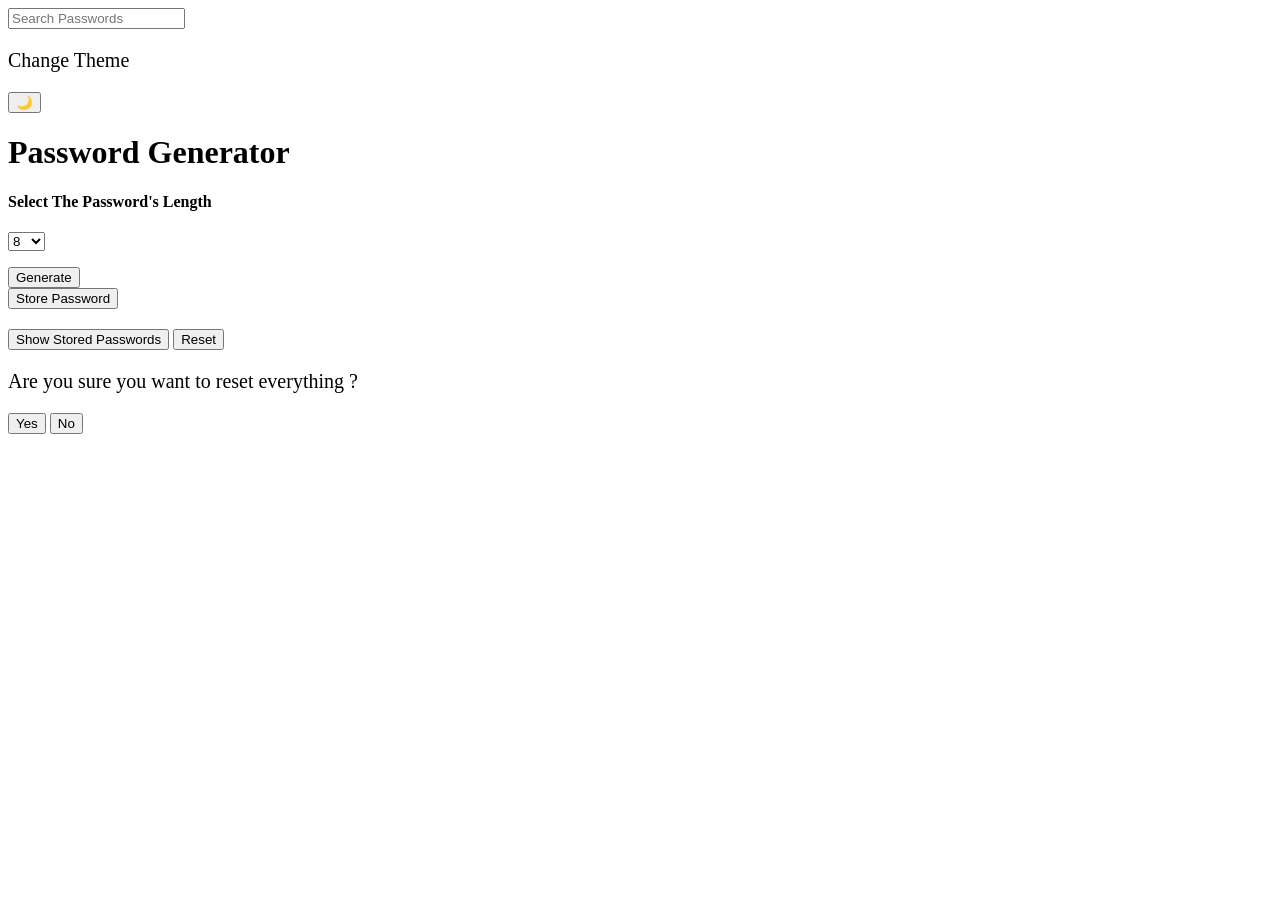
==== Password-Generator.html @ 8776eac4 "Add files via upload" ====
<!DOCTYPE html>
<html lang="en">
<head>
    <script>
const savedTheme = localStorage.getItem('theme');

if (savedTheme === 'dark') {
    document.documentElement.classList.add('dark-theme');
   
} 
else {
    document.documentElement.classList.add('light-theme');
   
}
</script>
    <meta charset="UTF-8">
    <meta name="viewport" content="width=device-width, initial-scale=1.0">
    <title>Password Generator</title>
    <link rel="preconnect" href="https://fonts.googleapis.com">
<link rel="preconnect" href="https://fonts.gstatic.com" crossorigin>
<link href="https://fonts.googleapis.com/css2?family=Iosevka+Charon+Mono:ital,wght@0,300;0,400;0,500;0,700;1,300;1,400;1,500;1,700&family=Montserrat+Alternates:ital,wght@0,100;0,200;0,300;0,400;0,500;0,600;0,700;0,800;0,900;1,100;1,200;1,300;1,400;1,500;1,600;1,700;1,800;1,900&family=Montserrat:ital,wght@0,100..900;1,100..900&family=Open+Sans:ital,wght@0,300..800;1,300..800&family=Roboto:ital,wght@0,100..900;1,100..900&display=swap" rel="stylesheet">
  <link rel="stylesheet" href="Password-Generator.css">
</head>
<body id="body-id">
    <header>
        <div class="header-container">
            <div class="input-seacrch-container">
            <input type="text" placeholder="Search Passwords" id="search-passwords" class="search-passwords-style">
            </div>
          <div class="change-theme-container">
              <p style="font-size: 20px;">
                Change Theme
            </p>
            <button class="change-theme-button" id="change-theme-button-id">
                🌙
            </button>
          </div>
        </div>
    </header>
    <div class="password-generator-container-all">
    <div class="password-generator-container">
      
    <h1 id="password-header">
        Password Generator
    </h1>
    <h4>
        Select The Password's Length
    </h4>
    <select class="password-length-selector-style" id="password-length-selector">
        <option value="8"> 8</option>
        <option value="9"> 9</option>
        <option value="10"> 10</option>
        <option value="11"> 11</option>
        <option value="12"> 12</option>
        <option value="13"> 13</option>
        <option value="14"> 14</option>
        <option value="15"> 15</option>
        <option value="16"> 16</option>
    </select>
    
    <p class="password-text-style"id="password-text">
        
    </p>
    <button class="generate-password-button" id="password-generator-button">
        Generate

          </button>
          <div class="options-buttons-container">
            <div>
    <button class="store-password-button" id="password-store-button">
       Store Password
    </button>
    <p id="password-stored-message" style="margin-top: 5px;font-size: 20px;"> 
        
    </p>
    </div>
    <button class="show-passwords-button" id="password-show-button">
        Show Stored Passwords
    </button>
    </button>
    <button class="reset-password-button" id="password-reset-button">
        Reset
    </button>
      </div>
    </div>
    <div class="reset-message-container-style reset-message-toggle"  id="reset-message-container">
       <p style="font-size: 20px;">
        Are you sure you want to reset everything ?
       </p>
       <div class="reset-response-buttons-contianer">
       <button class="reset-response-buttons" id="reset-button-yes-response">
        Yes
       </button>
       <button class="reset-response-buttons" id="reset-button-no-response">
        No
       </button>
       </div>
        
    </div>
    <div class="passwords-grid-container"id="passwords-grid-container-id">
        <div class="passwords-grid"> </div>
    </div>
    <script src="Password-Generator.js">

    </script>
</body>
</html>
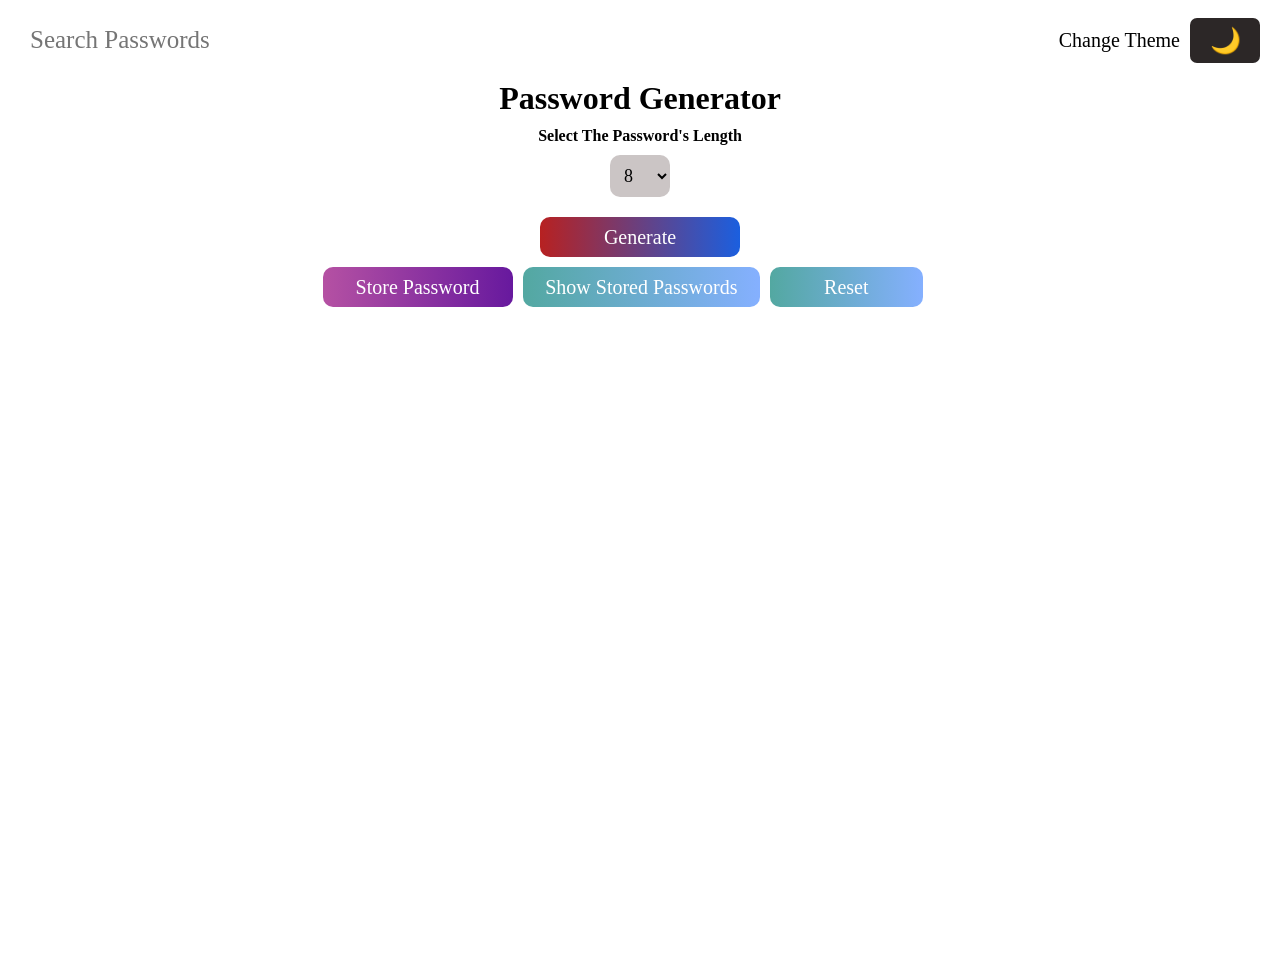
==== commit d04f27b2: "Update Password-Generator.html" ====
--- a/Password-Generator.html
+++ b/Password-Generator.html
@@ -19,7 +19,7 @@
     <link rel="preconnect" href="https://fonts.googleapis.com">
 <link rel="preconnect" href="https://fonts.gstatic.com" crossorigin>
 <link href="https://fonts.googleapis.com/css2?family=Iosevka+Charon+Mono:ital,wght@0,300;0,400;0,500;0,700;1,300;1,400;1,500;1,700&family=Montserrat+Alternates:ital,wght@0,100;0,200;0,300;0,400;0,500;0,600;0,700;0,800;0,900;1,100;1,200;1,300;1,400;1,500;1,600;1,700;1,800;1,900&family=Montserrat:ital,wght@0,100..900;1,100..900&family=Open+Sans:ital,wght@0,300..800;1,300..800&family=Roboto:ital,wght@0,100..900;1,100..900&display=swap" rel="stylesheet">
-  <link rel="stylesheet" href="Password-Generator.css">
+  <link rel="stylesheet" href="/style/Password-Generator.css">
 </head>
 <body id="body-id">
     <header>
@@ -100,8 +100,8 @@
     <div class="passwords-grid-container"id="passwords-grid-container-id">
         <div class="passwords-grid"> </div>
     </div>
-    <script src="Password-Generator.js">
+    <script src="/script/Password-Generator.js">
 
     </script>
 </body>
-</html>+</html>
--- a/style/Password-Generator.css
+++ b/style/Password-Generator.css
@@ -0,0 +1,339 @@
+    * {
+      margin: 0;
+      font-family: Iosevka Charon Mono;
+    }
+
+    body {
+      min-height: 100vh;
+      overflow: hidden;
+    }
+
+    .enable-transition-body body {
+      transition: background-color .4s ease-out,
+        color .4s ease-out;
+    }
+
+    .dark-theme {
+      background-color: black;
+      color: white;
+    }
+
+    .light-theme {
+
+      background-color: white;
+      color: black;
+
+    }
+
+    .header-container {
+      display: flex;
+
+      width: 100%;
+      height: 80px;
+
+    }
+
+    .input-seacrch-container {
+      display: flex;
+      justify-content: center;
+      align-items: center;
+      margin-left: 20px;
+    }
+
+    .search-passwords-style {
+      height: 50px;
+      width: 400px;
+      font-size: 25px;
+      border: none;
+      border-radius: 7px;
+      padding-left: 10px;
+      outline: none;
+
+    }
+
+    .change-theme-container {
+      width: 100%;
+      display: flex;
+      align-items: center;
+      gap: 10px;
+      margin-right: 20px;
+      justify-content: end;
+
+
+    }
+
+    .change-theme-button {
+
+      width: 70px;
+      height: 45px;
+      font-size: 25px;
+      border: none;
+      border-radius: 7px;
+      cursor: pointer;
+      transition: .2s;
+      background-color: rgb(82, 80, 80);
+    }
+
+    .change-theme-button:hover {
+      --color: rgb(82, 80, 80);
+      opacity: 0.8;
+      background-color: inherit;
+      color: var(--color);
+      border: 1.5px solid var(--color);
+
+    }
+
+    .password-generator-container-all {
+      min-height: 100vh;
+      display: flex;
+      align-items: center;
+      flex-direction: column;
+    }
+
+    select {
+      width: 60px;
+      padding: 10px;
+      background-color: #cbc5c5;
+      font-size: 18px;
+      border: none;
+      border-radius: 10px;
+      cursor: pointer;
+      transition: .2s;
+    }
+
+    select:hover {
+      opacity: 0.7;
+      scale: 1.1;
+    }
+
+    .password-generator-container {
+      width: 600px;
+      display: flex;
+      flex-direction: column;
+      align-items: center;
+      gap: 10px;
+
+    }
+
+    .options-buttons-container {
+      display: flex;
+      width: 100%;
+      justify-content: center;
+      gap: 10px;
+      margin-right: 35px;
+
+    }
+
+    .generate-password-button,
+    .generate-password-dark-button {
+
+      width: 200px;
+      height: 40px;
+      font-size: 20px;
+      border: none;
+      border-radius: 10px;
+      cursor: pointer;
+      background: linear-gradient(to right, rgb(183, 33, 33), rgb(27, 95, 223));
+      color: white;
+      transition: .2s;
+    }
+
+    .light-theme-buttons-hover:hover {
+      background: inherit;
+      color: black;
+      outline: 1.5px solid black;
+    }
+
+    .dark-theme-buttons-hover:hover {
+      background: inherit;
+      color: rgb(255, 255, 255);
+      outline: 1.5px solid rgb(255, 255, 255);
+    }
+
+    .reset-password-button {
+      width: 160px;
+      height: 40px;
+      font-size: 20px;
+      border: none;
+      border-radius: 10px;
+      cursor: pointer;
+      background: linear-gradient(to right, rgb(83, 168, 161), rgb(133, 176, 255));
+      color: white;
+      transition: .2s;
+    }
+
+    .store-password-button {
+      width: 190px;
+      height: 40px;
+
+      font-size: 20px;
+      border: none;
+      border-radius: 10px;
+      cursor: pointer;
+      background: linear-gradient(to right, rgb(181, 81, 163), rgb(103, 25, 158));
+      color: white;
+      transition: .2s;
+
+    }
+
+    .show-passwords-button {
+      width: 250px;
+      height: 40px;
+      font-size: 20px;
+      border: none;
+      border-radius: 10px;
+      cursor: pointer;
+      background: linear-gradient(to right, rgb(83, 168, 161), rgb(133, 176, 255));
+      color: white;
+      transition: .2s;
+
+    }
+
+    .password-text-style {
+      font-size: 20px;
+
+    }
+
+    .passwords-grid-container {
+      width: 500px;
+      height: 250px;
+      margin-top: 20px;
+      display: grid;
+      grid-template-columns: 1fr;
+      grid-template-rows: 40px 50px 50px;
+      align-items: start;
+      row-gap: 20px;
+      overflow: scroll;
+      padding-right: 30px;
+
+    }
+
+    .password-text-delete-button-container {
+
+      display: flex;
+      justify-content: space-between;
+      align-items: start;
+    }
+
+    .copy-delete-buttons-container {
+      display: flex;
+      align-items: center;
+      justify-content: center;
+      gap: 10px;
+    }
+
+    .delete-password-button {
+      width: 120px;
+      height: 50px;
+      font-size: 16px;
+      border: none;
+      border-radius: 10px;
+      color: white;
+      background-color: rgb(218, 70, 70);
+      cursor: pointer;
+      transition: .2s;
+    }
+
+    .delete-password-button:hover {
+      opacity: 0.8;
+      background-color: inherit;
+      color: rgb(218, 70, 70);
+      ;
+      border: 1.5px solid rgb(218, 70, 70);
+    }
+
+    .copy-password-button {
+      --color: rgb(139, 132, 132);
+      width: 100px;
+      height: 50px;
+      font-size: 16px;
+      border: none;
+      border-radius: 10px;
+      color: white;
+      background-color: var(--color);
+      cursor: pointer;
+      transition: .2s;
+    }
+
+    .copy-password-button:hover {
+      --color: rgb(139, 132, 132);
+      opacity: 0.8;
+      background-color: inherit;
+      color: var(--color);
+      border: 1.5px solid var(--color)
+    }
+
+    .password-text {
+      font-size: 25px;
+      width: 250px;
+    }
+
+    .reset-message-container-style {
+      display: flex;
+      flex-direction: column;
+      align-items: center;
+    }
+
+    .reset-response-buttons-contianer {
+      display: flex;
+      margin-top: 10px;
+      gap: 10px;
+
+    }
+
+    .reset-response-buttons {
+
+      width: 50px;
+      height: 30px;
+      font-size: 20px;
+      border: none;
+      border-radius: 7px;
+      cursor: pointer;
+      color: white;
+      background: linear-gradient(to right, rgb(129, 116, 228), rgb(56, 115, 152));
+      transition: .2s;
+    }
+
+    .reset-message-toggle {
+      display: none;
+    }
+
+    @media (max-width:600px) {
+      .passwords-grid-container {
+        width: 90%;
+      }
+
+      .header-container {
+        width: 100%;
+      }
+
+      .input-seacrch-container {
+        width: 100%;
+      }
+
+      .search-passwords-style {
+        width: 100%;
+      }
+
+      .change-theme-container {
+        width: 50%;
+      }
+    }
+
+    @media (max-width:500px) {
+      .passwords-grid-container {
+        width: 80%;
+      }
+
+      .copy-delete-buttons-container {
+        width: 80%;
+      }
+
+      .passwords-grid-container {
+        width: 90%;
+      }
+
+      .password-text-delete-button-container {
+        width: 50%;
+      }
+    }
